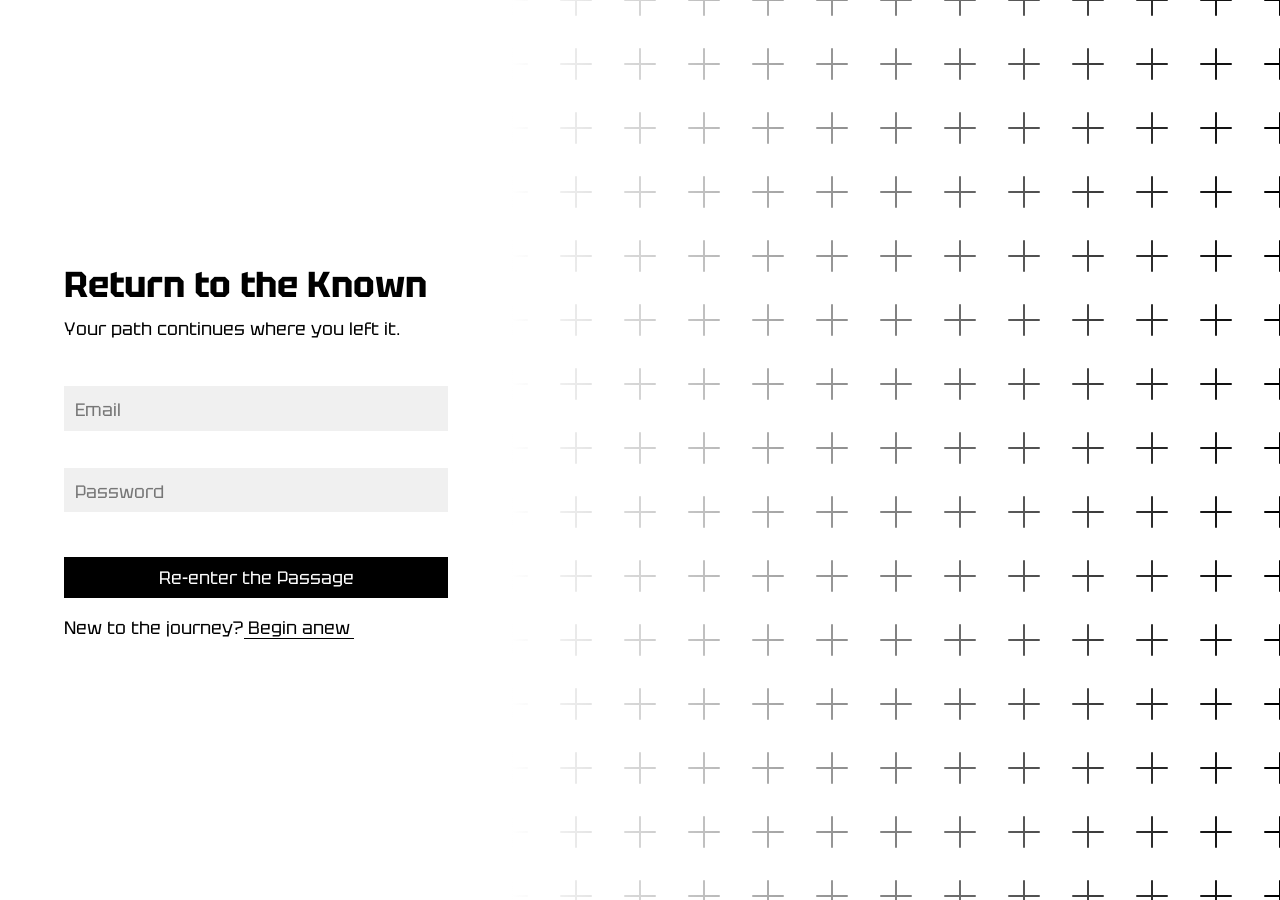
==== login.html @ 38a5ca23 "Add a login page" ====
<!DOCTYPE html>
<html lang="en">
    <head>
        <title>Log-in form</title>
        <meta charset="UTF-8">
        <meta name="viewport" content="width=device-width, initial-scale=1">
        <link href="css/style.css" rel="stylesheet">
    </head>
    <body>
        <div class="main">
            <div>
                <h1>Return to the Known</h1>
                <p class="subtitle">Your path continues where you left it.</p>
            </div>
            <form action="https://httpbin.org/post" method="post">
                <div>
                    <label for="email">Email</label>
                    <input type="email" name="email" id="email" placeholder=" " required />
                </div>
                <div>
                    <label for="password">Password</label>
                    <input type="password" name="password" id="password" placeholder=" " required />
                </div>
                <button type="submit">Re-enter the Passage</button>
            </form>
            <p>New to the journey? <a href="./index.html" id="signup">Begin anew</a></p>
        </div>
    </body>
</html>
---- css/style.css ----
@import url(https://fonts.bunny.net/css?family=tektur:500);

*, ::before, ::after {
    box-sizing: border-box;
    margin: 0;
    border: 0;
    padding: 0;
    outline: 0;
    font-family: 'Tektur', serif;
}

:root {
    color-scheme: light dark;
    font-size: 1.125rem;

    --fg-color: black;
    --bg-color: white;
    --error-color: red;

    --main-width: 35%;
    --gradient-offset: var(--main-width);

    --direction: to right;
    --bg-pos-start: right;
    --bg-pos-end: left;
}
@media screen and (prefers-color-scheme: dark) {
    :root {
        --fg-color: white;
        --bg-color: black;
    }
}
@media screen and (max-width: 1400px) {
    :root {
        --main-width: 40%;
    }
}
@media screen and (max-width: 1000px) {
    :root {
        --main-width: 50%;
    }
}
@media screen and (max-width: 700px) {
    :root {
        --main-width: 100%;
        --gradient-offset: 70vh;

        --direction: to top;
        --bg-pos-start: top;
        --bg-pos-end: bottom;

        font-size: 1rem;
    }
}

::selection {
    background-color: var(--fg-color);
    color: var(--bg-color);
}

body {
    color: var(--fg-color);
    background-color: var(--bg-color);
    min-height: 100svh;
    width: 100vw;

    background-image: linear-gradient(var(--direction), var(--bg-color) var(--gradient-offset), transparent),
        url('../images/background-light.svg');
    background-size: 100% 100%, 10vmax;
    background-repeat: no-repeat, repeat;
    animation: bgMove 30s linear infinite;
}
@media screen and (prefers-color-scheme: dark) {
    body {
        background-image: linear-gradient(var(--direction), var(--bg-color) var(--gradient-offset), transparent),
            url('../images/background-dark.svg');
    }
}
@keyframes bgMove {
    0% {
        background-position: var(--bg-pos-start);
    }
    100% {
        background-position: var(--bg-pos-end);
    }
}

.main,
form,
form > div {
    display: flex;
    flex-direction: column;
    justify-content: center;
}
form {
    gap: .5em;
}


.main {
    width: var(--main-width);
    min-height: 100svh;
    padding: 5%;

    gap: 1em;
}
@media screen and (max-width: 700px) {
    .main {
        padding: 10%;
        padding-top: calc(100vh - var(--gradient-offset) - 10vh);
        justify-content: flex-start;
    }
}
.main > * {
    margin: 0 auto;
    width: 100%;
    max-width: 500px;
}

h1 {
    margin-bottom: .25em;
}

label {
    margin-bottom: 0.3em;
    transform: scale(0.85);
    transform-origin: 0% 100%;
    transition-property: transform, opacity;
    transition-duration: 300ms;
}
label:has(+ input:placeholder-shown) {
    background: transparent;
    transform: translateX(.6em) translateY(2.2em);
    opacity: 0.5;
    cursor: text;
}

input {
    background: #f0f0f0;
    padding: .6em;
    outline: 2px solid var(--bg-color);
    transition-property: outline-color, background-color;
    transition-duration: 300ms;
    font-size: inherit;
}
@media screen and (prefers-color-scheme: dark) {
    input {
        background: #272727;
    }
}
input:hover {
    background-color: color-mix(in srgb, var(--bg-color) 80%, var(--fg-color));
}
input:hover,
input:focus {
    outline-color: var(--fg-color);
}
input:user-invalid {
    outline-color: var(--error-color);
}

div:has(> .password_error) ::after {
    content: "* Passwords do not match";
    color: var(--error-color);
}
div:has(> .password_error) input {
    border-color: var(--error-color);
}

button {
    background-color: var(--fg-color);
    color: var(--bg-color);
    margin-top: 2em;
    padding: .5em;
    font-size: inherit;
    outline: 3px solid var(--bg-color);
    transition-property: background-color, color, outline-color;
    transition-duration: 300ms;
}
button:hover,
button:focus {
    background-color: var(--bg-color);
    color: var(--fg-color);
    outline-color: var(--fg-color);
}

a {
    color: var(--fg-color);
    text-decoration: none;
    transition: color 300ms;
    position: relative;
}
a::after {
    content: '';
    width: 108%;
    position: absolute;
    left: -4%;
    bottom: 0px;
    height: .1em;
    background: var(--fg-color);
    z-index: -1;
    transition: height 300ms;
}
a:hover {
    color: var(--bg-color);
}
a:hover::after {
    height: 1.1em;
}
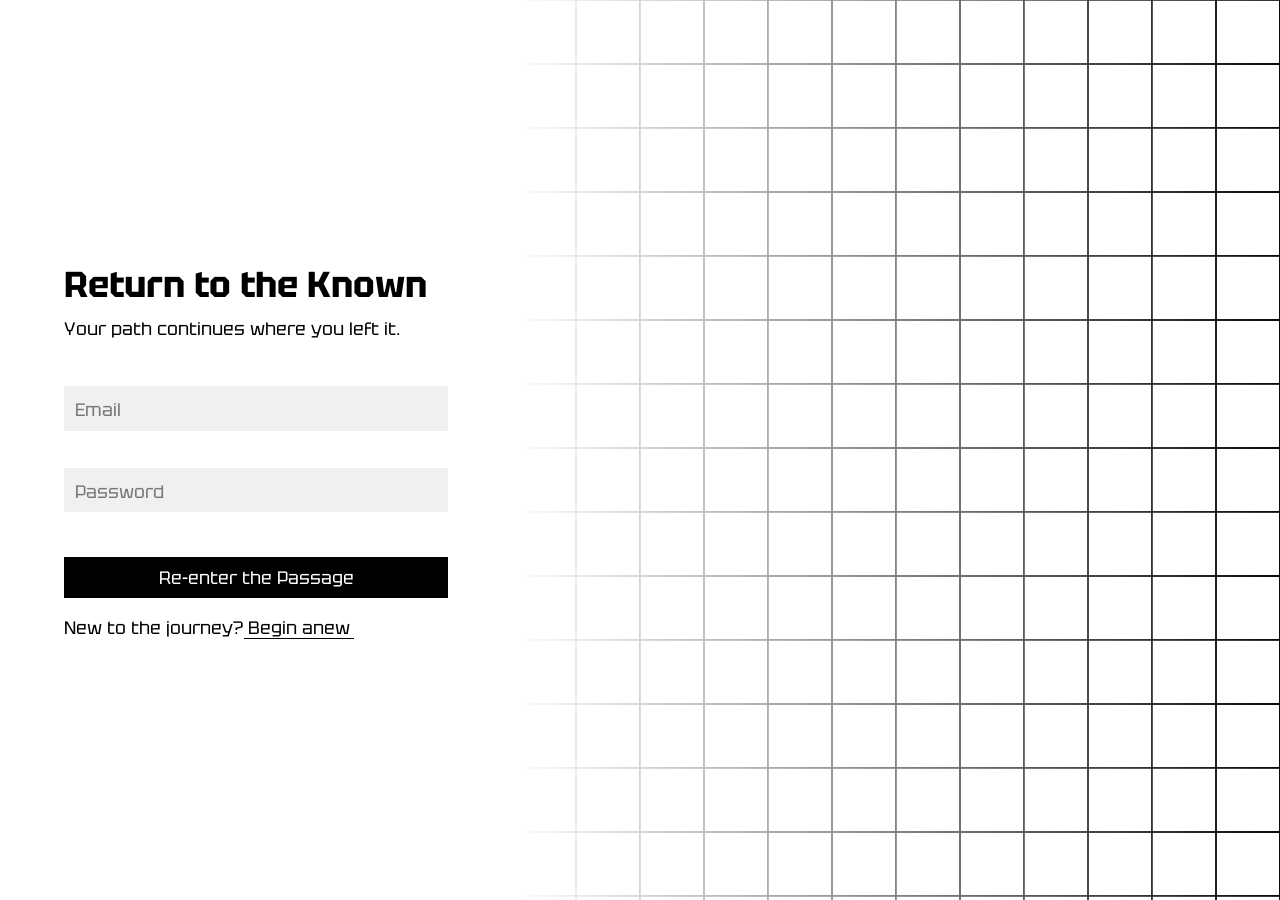
==== commit 35d452cb: "Change background direction on login page" ====
--- a/login.html
+++ b/login.html
@@ -1,5 +1,5 @@
 <!DOCTYPE html>
-<html lang="en">
+<html lang="en" class="login">
     <head>
         <title>Log-in form</title>
         <meta charset="UTF-8">
--- a/css/style.css
+++ b/css/style.css
@@ -24,6 +24,10 @@
     --bg-pos-start: right;
     --bg-pos-end: left;
 }
+:root.login {
+    --bg-pos-start: left;
+    --bg-pos-end: right;
+}
 @media screen and (prefers-color-scheme: dark) {
     :root {
         --fg-color: white;
@@ -50,6 +54,10 @@
         --bg-pos-end: bottom;
 
         font-size: 1rem;
+    }
+    :root.login {
+        --bg-pos-start: bottom;
+        --bg-pos-end: top;
     }
 }
 
